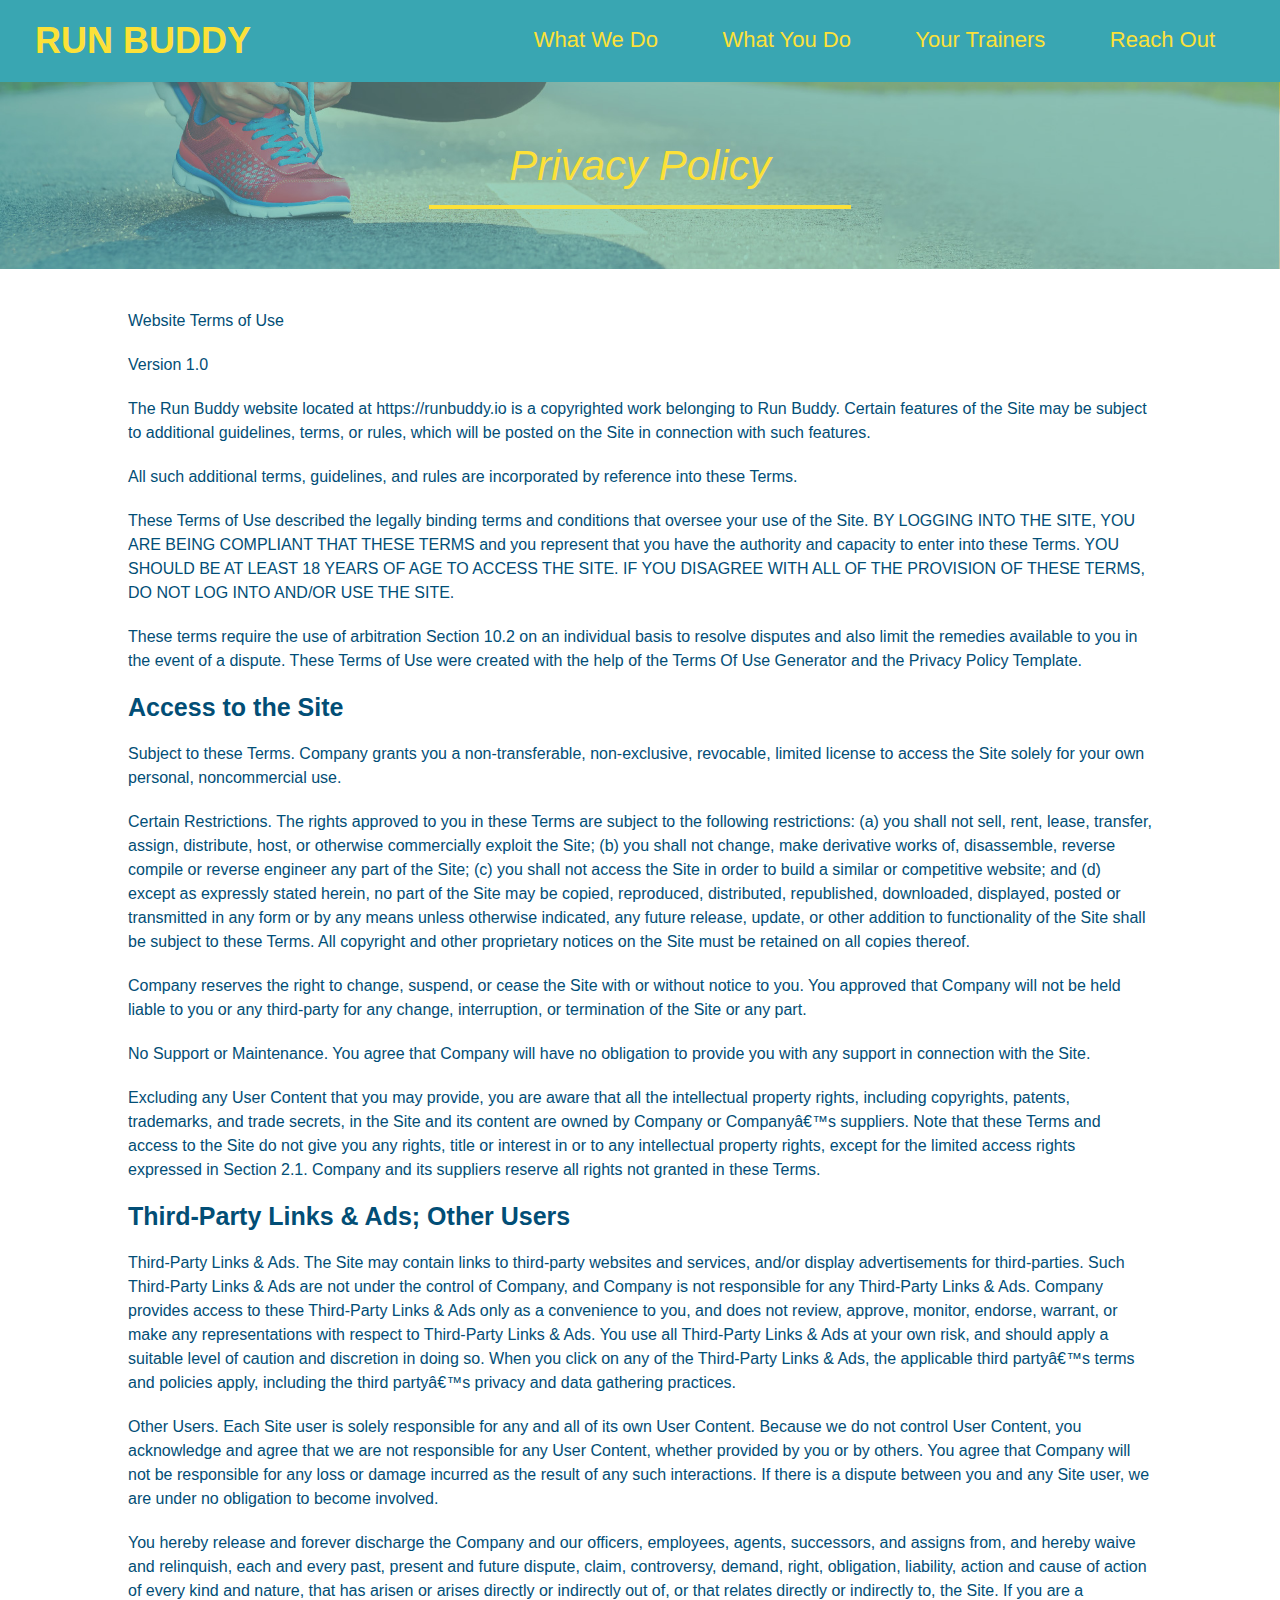
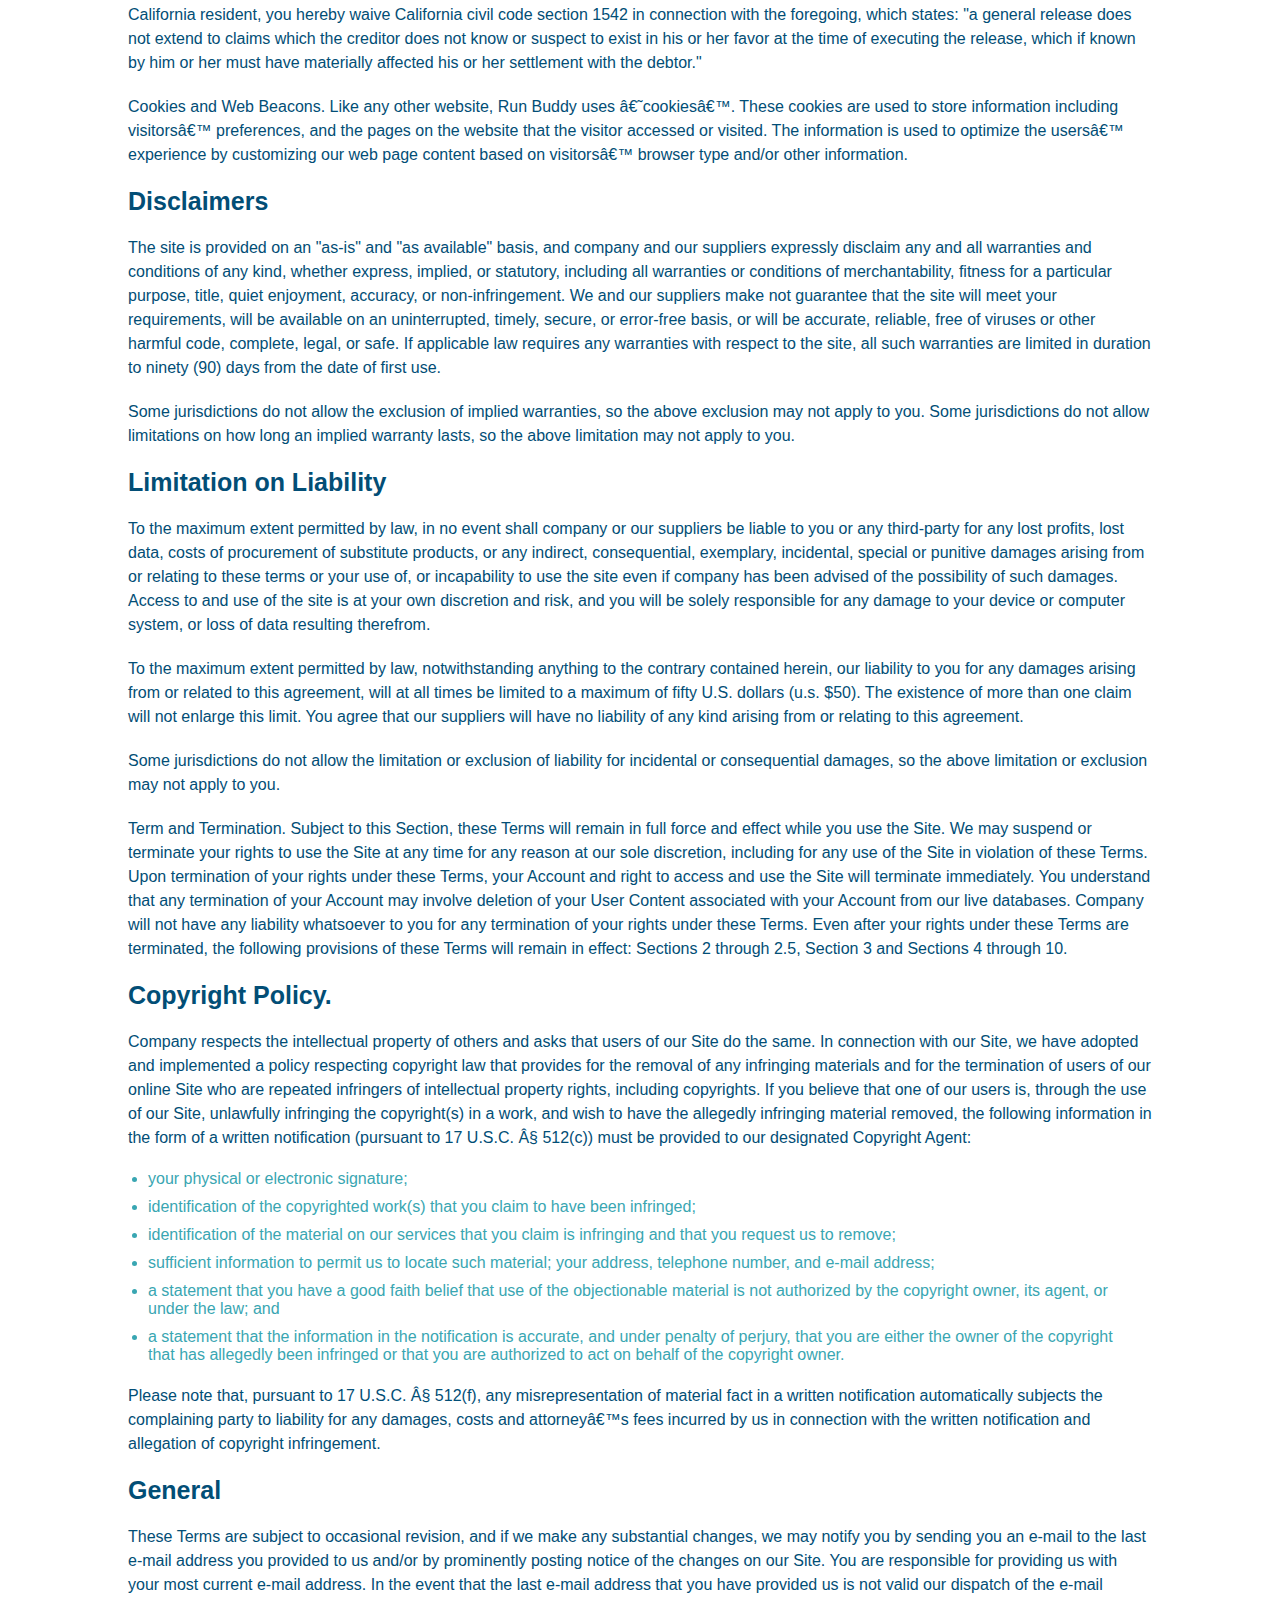
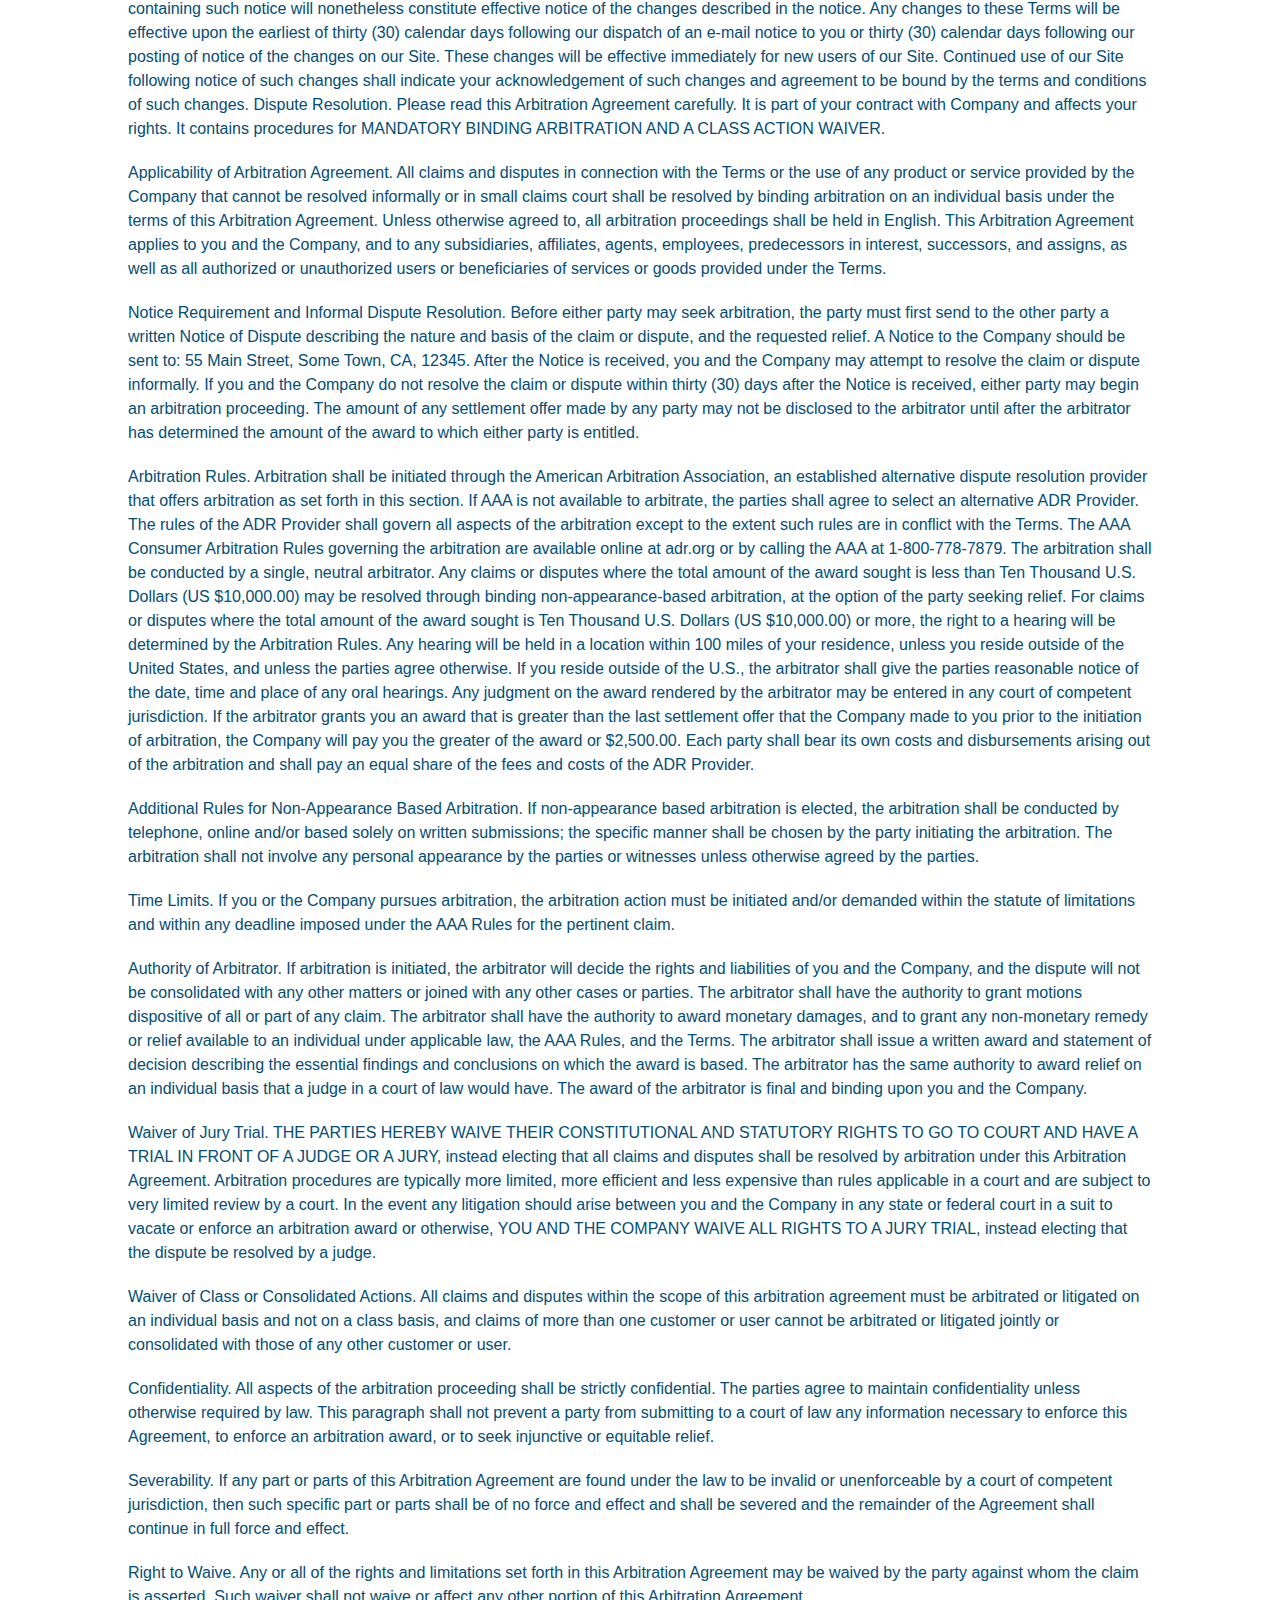
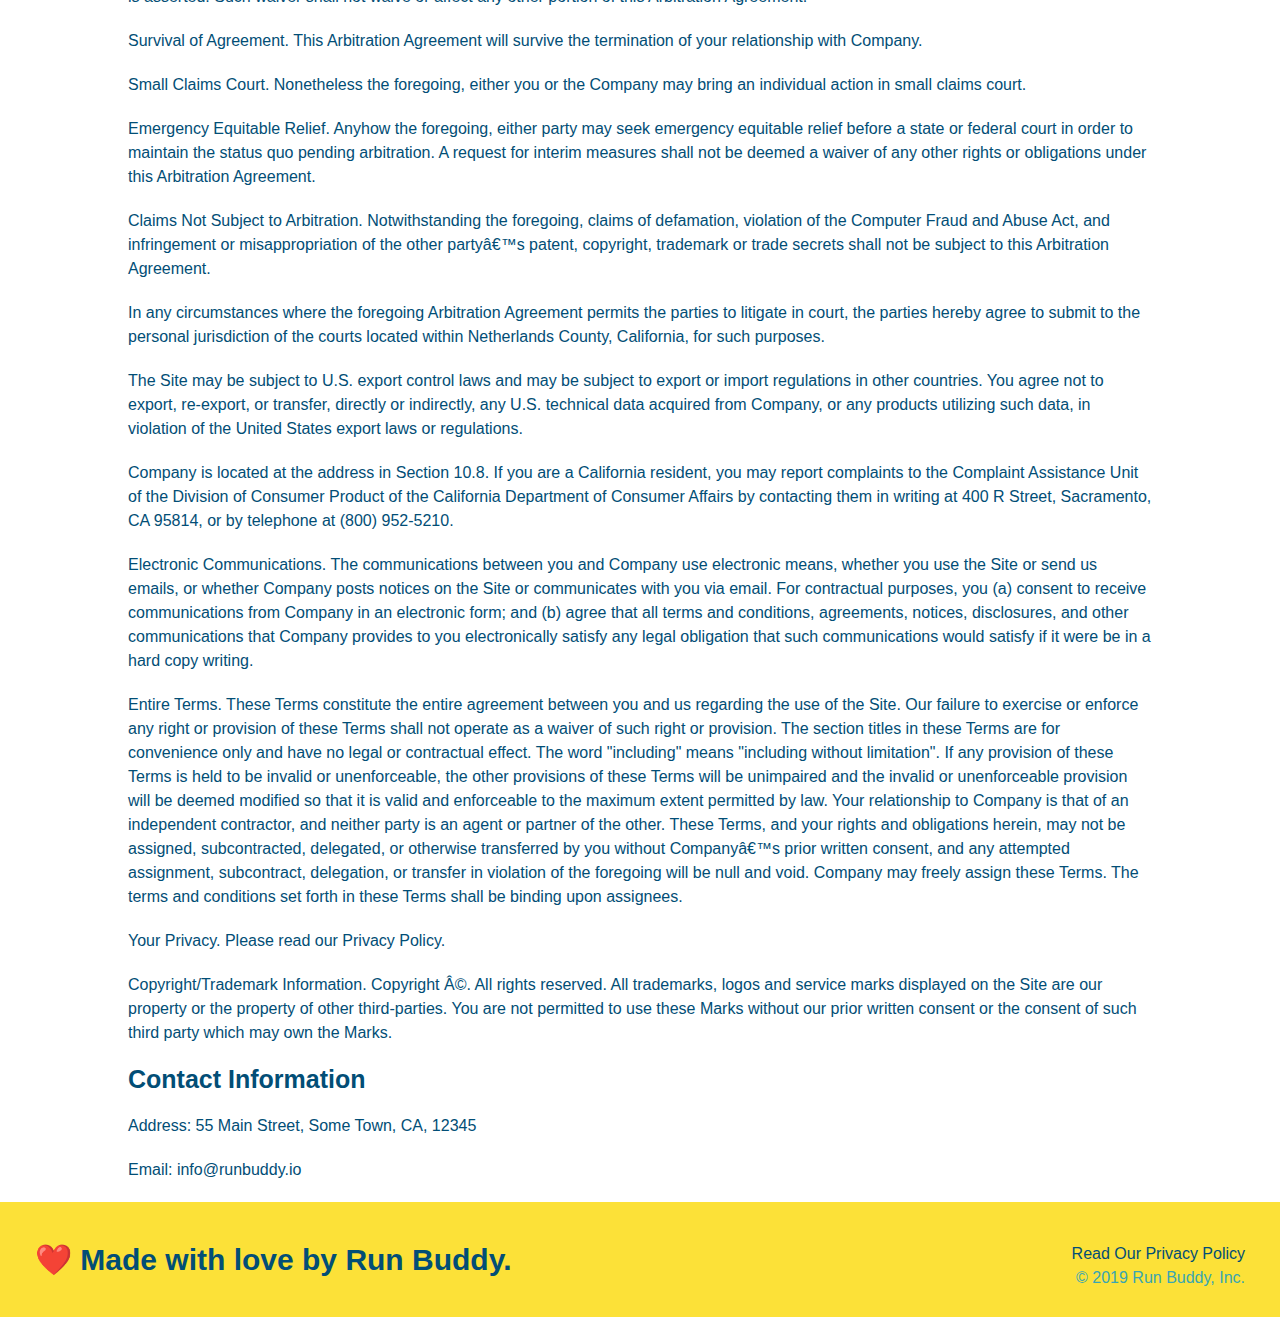
==== privacy-policy.html @ 49209749 "privacy policy" ====
<!DOCTYPE html>
<html lang="en">
    <head>
        <meta charset="UTF-8" />
        <title>Privacy Policy - Run Buddy</title>
        <link rel="stylesheet" href="./assets/css/style.css" />
        <link rel="stylesheet" href="./assets/css/secondary-styles.css" />
    </head>
    <body>
        <header>
            <h1>
                <a href="/">RUN BUDDY</a>
            </h1>
            <nav>
                <ul>
                    <li>
                        <a href="./index.html#what-we-do">What We Do</a>
                    </li>
                    <li>
                        <a href="./index.html#what-you-do">What You Do</a>
                    </li>
                    <li>
                        <a href="./index.html#your-trainers">Your Trainers</a>
                    </li>
                    <li>
                        <a href="./index.html#reach-out">Reach Out</a>
                    </li>
                </ul>
            </nav>
        </header>
        <section class="hero">
            <h2 class="page-title">
                Privacy Policy
            </h2>  
        </section>
        <article class="secondary-content">

      <p>
        Website Terms of Use
      </p>

      <p>
        Version 1.0
      </p>

      <p>
        The Run Buddy website located at https://runbuddy.io is a copyrighted work belonging to Run Buddy. Certain
        features of the Site may be subject to additional guidelines, terms, or rules, which will be posted on the Site
        in connection with such features.
      </p>

      <p>
        All such additional terms, guidelines, and rules are incorporated by reference into these Terms.
      </p>

      <p>
        These Terms of Use described the legally binding terms and conditions that oversee your use of the Site. BY
        LOGGING INTO THE SITE, YOU ARE BEING COMPLIANT THAT THESE TERMS and you represent that you have the authority
        and capacity to enter into these Terms. YOU SHOULD BE AT LEAST 18 YEARS OF AGE TO ACCESS THE SITE. IF YOU
        DISAGREE WITH ALL OF THE PROVISION OF THESE TERMS, DO NOT LOG INTO AND/OR USE THE SITE.
      </p>

      <p>
        These terms require the use of arbitration Section 10.2 on an individual basis to resolve disputes and also
        limit the remedies available to you in the event of a dispute. These Terms of Use were created with the help of
        the Terms Of Use Generator and the Privacy Policy Template.
      </p>

      <h3>
        Access to the Site
      </h3>

      <p>
        Subject to these Terms. Company grants you a non-transferable, non-exclusive, revocable, limited license to
        access the Site solely for your own personal, noncommercial use.
      </p>

      <p>
        Certain Restrictions. The rights approved to you in these Terms are subject to the following restrictions: (a)
        you shall not sell, rent, lease, transfer, assign, distribute, host, or otherwise commercially exploit the Site;
        (b) you shall not change, make derivative works of, disassemble, reverse compile or reverse engineer any part of
        the Site; (c) you shall not access the Site in order to build a similar or competitive website; and (d) except
        as expressly stated herein, no part of the Site may be copied, reproduced, distributed, republished, downloaded,
        displayed, posted or transmitted in any form or by any means unless otherwise indicated, any future release,
        update, or other addition to functionality of the Site shall be subject to these Terms. All copyright and other
        proprietary notices on the Site must be retained on all copies thereof.
      </p>

      <p>
        Company reserves the right to change, suspend, or cease the Site with or without notice to you. You approved
        that Company will not be held liable to you or any third-party for any change, interruption, or termination of
        the Site or any part.
      </p>

      <p>
        No Support or Maintenance. You agree that Company will have no obligation to provide you with any support in
        connection with the Site.
      </p>

      <p>
        Excluding any User Content that you may provide, you are aware that all the intellectual property rights,
        including copyrights, patents, trademarks, and trade secrets, in the Site and its content are owned by Company
        or Companyâ€™s suppliers. Note that these Terms and access to the Site do not give you any rights, title or
        interest in or to any intellectual property rights, except for the limited access rights expressed in Section
        2.1. Company and its suppliers reserve all rights not granted in these Terms.
      </p>

      <h3>
        Third-Party Links & Ads; Other Users
      </h3>

      <p>
        Third-Party Links & Ads. The Site may contain links to third-party websites and services, and/or display
        advertisements for third-parties. Such Third-Party Links & Ads are not under the control of Company, and Company
        is not responsible for any Third-Party Links & Ads. Company provides access to these Third-Party Links & Ads
        only as a convenience to you, and does not review, approve, monitor, endorse, warrant, or make any
        representations with respect to Third-Party Links & Ads. You use all Third-Party Links & Ads at your own risk,
        and should apply a suitable level of caution and discretion in doing so. When you click on any of the
        Third-Party Links & Ads, the applicable third partyâ€™s terms and policies apply, including the third partyâ€™s
        privacy and data gathering practices.
      </p>

      <p>
        Other Users. Each Site user is solely responsible for any and all of its own User Content. Because we do not
        control User Content, you acknowledge and agree that we are not responsible for any User Content, whether
        provided by you or by others. You agree that Company will not be responsible for any loss or damage incurred as
        the result of any such interactions. If there is a dispute between you and any Site user, we are under no
        obligation to become involved.
      </p>

      <p>
        You hereby release and forever discharge the Company and our officers, employees, agents, successors, and
        assigns from, and hereby waive and relinquish, each and every past, present and future dispute, claim,
        controversy, demand, right, obligation, liability, action and cause of action of every kind and nature, that has
        arisen or arises directly or indirectly out of, or that relates directly or indirectly to, the Site. If you are
        a California resident, you hereby waive California civil code section 1542 in connection with the foregoing,
        which states: "a general release does not extend to claims which the creditor does not know or suspect to exist
        in his or her favor at the time of executing the release, which if known by him or her must have materially
        affected his or her settlement with the debtor."
      </p>

      <p>
        Cookies and Web Beacons. Like any other website, Run Buddy uses â€˜cookiesâ€™. These cookies are used to store
        information including visitorsâ€™ preferences, and the pages on the website that the visitor accessed or visited.
        The information is used to optimize the usersâ€™ experience by customizing our web page content based on visitorsâ€™
        browser type and/or other information.
      </p>

      <h3>
        Disclaimers
      </h3>

      <p>
        The site is provided on an "as-is" and "as available" basis, and company and our suppliers expressly disclaim
        any and all warranties and conditions of any kind, whether express, implied, or statutory, including all
        warranties or conditions of merchantability, fitness for a particular purpose, title, quiet enjoyment, accuracy,
        or non-infringement. We and our suppliers make not guarantee that the site will meet your requirements, will be
        available on an uninterrupted, timely, secure, or error-free basis, or will be accurate, reliable, free of
        viruses or other harmful code, complete, legal, or safe. If applicable law requires any warranties with respect
        to the site, all such warranties are limited in duration to ninety (90) days from the date of first use.
      </p>

      <p>
        Some jurisdictions do not allow the exclusion of implied warranties, so the above exclusion may not apply to
        you. Some jurisdictions do not allow limitations on how long an implied warranty lasts, so the above limitation
        may not apply to you.
      </p>

      <h3>
        Limitation on Liability
      </h3>

      <p>
        To the maximum extent permitted by law, in no event shall company or our suppliers be liable to you or any
        third-party for any lost profits, lost data, costs of procurement of substitute products, or any indirect,
        consequential, exemplary, incidental, special or punitive damages arising from or relating to these terms or
        your use of, or incapability to use the site even if company has been advised of the possibility of such
        damages. Access to and use of the site is at your own discretion and risk, and you will be solely responsible
        for any damage to your device or computer system, or loss of data resulting therefrom.
      </p>

      <p>
        To the maximum extent permitted by law, notwithstanding anything to the contrary contained herein, our liability
        to you for any damages arising from or related to this agreement, will at all times be limited to a maximum of
        fifty U.S. dollars (u.s. $50). The existence of more than one claim will not enlarge this limit. You agree that
        our suppliers will have no liability of any kind arising from or relating to this agreement.
      </p>

      <p>
        Some jurisdictions do not allow the limitation or exclusion of liability for incidental or consequential
        damages, so the above limitation or exclusion may not apply to you.
      </p>

      <p>
        Term and Termination. Subject to this Section, these Terms will remain in full force and effect while you use
        the Site. We may suspend or terminate your rights to use the Site at any time for any reason at our sole
        discretion, including for any use of the Site in violation of these Terms. Upon termination of your rights under
        these Terms, your Account and right to access and use the Site will terminate immediately. You understand that
        any termination of your Account may involve deletion of your User Content associated with your Account from our
        live databases. Company will not have any liability whatsoever to you for any termination of your rights under
        these Terms. Even after your rights under these Terms are terminated, the following provisions of these Terms
        will remain in effect: Sections 2 through 2.5, Section 3 and Sections 4 through 10.
      </p>

      <h3>
        Copyright Policy.
      </h3>

      <p>
        Company respects the intellectual property of others and asks that users of our Site do the same. In connection
        with our Site, we have adopted and implemented a policy respecting copyright law that provides for the removal
        of any infringing materials and for the termination of users of our online Site who are repeated infringers of
        intellectual property rights, including copyrights. If you believe that one of our users is, through the use of
        our Site, unlawfully infringing the copyright(s) in a work, and wish to have the allegedly infringing material
        removed, the following information in the form of a written notification (pursuant to 17 U.S.C. Â§ 512(c)) must
        be provided to our designated Copyright Agent:
      </p>

      <ul>
        <li>
          your physical or electronic signature;
        </li>
        <li>
          identification of the copyrighted work(s) that you claim to have been infringed;
        </li>
        <li>
          identification of the material on our services that you claim is infringing and that you request us to remove;
        </li>
        <li>
          sufficient information to permit us to locate such material; your address, telephone number, and e-mail
          address;
        </li>
        <li>
          a statement that you have a good faith belief that use of the objectionable material is not authorized by the
          copyright owner, its agent, or under the law; and
        </li>
        <li>
          a statement that the information in the notification is accurate, and under penalty of perjury, that you are
          either the owner of the copyright that has allegedly been infringed or that you are authorized to act on
          behalf of the copyright owner.
        </li>
      </ul>

      <p>
        Please note that, pursuant to 17 U.S.C. Â§ 512(f), any misrepresentation of material fact in a written
        notification automatically subjects the complaining party to liability for any damages, costs and attorneyâ€™s
        fees incurred by us in connection with the written notification and allegation of copyright infringement.
      </p>

      <h3>
        General
      </h3>

      <p>
        These Terms are subject to occasional revision, and if we make any substantial changes, we may notify you by
        sending you an e-mail to the last e-mail address you provided to us and/or by prominently posting notice of the
        changes on our Site. You are responsible for providing us with your most current e-mail address. In the event
        that the last e-mail address that you have provided us is not valid our dispatch of the e-mail containing such
        notice will nonetheless constitute effective notice of the changes described in the notice. Any changes to these
        Terms will be effective upon the earliest of thirty (30) calendar days following our dispatch of an e-mail
        notice to you or thirty (30) calendar days following our posting of notice of the changes on our Site. These
        changes will be effective immediately for new users of our Site. Continued use of our Site following notice of
        such changes shall indicate your acknowledgement of such changes and agreement to be bound by the terms and
        conditions of such changes. Dispute Resolution. Please read this Arbitration Agreement carefully. It is part of
        your contract with Company and affects your rights. It contains procedures for MANDATORY BINDING ARBITRATION AND
        A CLASS ACTION WAIVER.
      </p>

      <p>
        Applicability of Arbitration Agreement. All claims and disputes in connection with the Terms or the use of any
        product or service provided by the Company that cannot be resolved informally or in small claims court shall be
        resolved by binding arbitration on an individual basis under the terms of this Arbitration Agreement. Unless
        otherwise agreed to, all arbitration proceedings shall be held in English. This Arbitration Agreement applies to
        you and the Company, and to any subsidiaries, affiliates, agents, employees, predecessors in interest,
        successors, and assigns, as well as all authorized or unauthorized users or beneficiaries of services or goods
        provided under the Terms.
      </p>

      <p>
        Notice Requirement and Informal Dispute Resolution. Before either party may seek arbitration, the party must
        first send to the other party a written Notice of Dispute describing the nature and basis of the claim or
        dispute, and the requested relief. A Notice to the Company should be sent to: 55 Main Street, Some Town, CA,
        12345. After the Notice is received, you and the Company may attempt to resolve the claim or dispute informally.
        If you and the Company do not resolve the claim or dispute within thirty (30) days after the Notice is received,
        either party may begin an arbitration proceeding. The amount of any settlement offer made by any party may not
        be disclosed to the arbitrator until after the arbitrator has determined the amount of the award to which either
        party is entitled.
      </p>

      <p>
        Arbitration Rules. Arbitration shall be initiated through the American Arbitration Association, an established
        alternative dispute resolution provider that offers arbitration as set forth in this section. If AAA is not
        available to arbitrate, the parties shall agree to select an alternative ADR Provider. The rules of the ADR
        Provider shall govern all aspects of the arbitration except to the extent such rules are in conflict with the
        Terms. The AAA Consumer Arbitration Rules governing the arbitration are available online at adr.org or by
        calling the AAA at 1-800-778-7879. The arbitration shall be conducted by a single, neutral arbitrator. Any
        claims or disputes where the total amount of the award sought is less than Ten Thousand U.S. Dollars (US
        $10,000.00) may be resolved through binding non-appearance-based arbitration, at the option of the party seeking
        relief. For claims or disputes where the total amount of the award sought is Ten Thousand U.S. Dollars (US
        $10,000.00) or more, the right to a hearing will be determined by the Arbitration Rules. Any hearing will be
        held in a location within 100 miles of your residence, unless you reside outside of the United States, and
        unless the parties agree otherwise. If you reside outside of the U.S., the arbitrator shall give the parties
        reasonable notice of the date, time and place of any oral hearings. Any judgment on the award rendered by the
        arbitrator may be entered in any court of competent jurisdiction. If the arbitrator grants you an award that is
        greater than the last settlement offer that the Company made to you prior to the initiation of arbitration, the
        Company will pay you the greater of the award or $2,500.00. Each party shall bear its own costs and
        disbursements arising out of the arbitration and shall pay an equal share of the fees and costs of the ADR
        Provider.
      </p>

      <p>
        Additional Rules for Non-Appearance Based Arbitration. If non-appearance based arbitration is elected, the
        arbitration shall be conducted by telephone, online and/or based solely on written submissions; the specific
        manner shall be chosen by the party initiating the arbitration. The arbitration shall not involve any personal
        appearance by the parties or witnesses unless otherwise agreed by the parties.
      </p>

      <p>
        Time Limits. If you or the Company pursues arbitration, the arbitration action must be initiated and/or demanded
        within the statute of limitations and within any deadline imposed under the AAA Rules for the pertinent claim.
      </p>

      <p>
        Authority of Arbitrator. If arbitration is initiated, the arbitrator will decide the rights and liabilities of
        you and the Company, and the dispute will not be consolidated with any other matters or joined with any other
        cases or parties. The arbitrator shall have the authority to grant motions dispositive of all or part of any
        claim. The arbitrator shall have the authority to award monetary damages, and to grant any non-monetary remedy
        or relief available to an individual under applicable law, the AAA Rules, and the Terms. The arbitrator shall
        issue a written award and statement of decision describing the essential findings and conclusions on which the
        award is based. The arbitrator has the same authority to award relief on an individual basis that a judge in a
        court of law would have. The award of the arbitrator is final and binding upon you and the Company.
      </p>

      <p>
        Waiver of Jury Trial. THE PARTIES HEREBY WAIVE THEIR CONSTITUTIONAL AND STATUTORY RIGHTS TO GO TO COURT AND HAVE
        A TRIAL IN FRONT OF A JUDGE OR A JURY, instead electing that all claims and disputes shall be resolved by
        arbitration under this Arbitration Agreement. Arbitration procedures are typically more limited, more efficient
        and less expensive than rules applicable in a court and are subject to very limited review by a court. In the
        event any litigation should arise between you and the Company in any state or federal court in a suit to vacate
        or enforce an arbitration award or otherwise, YOU AND THE COMPANY WAIVE ALL RIGHTS TO A JURY TRIAL, instead
        electing that the dispute be resolved by a judge.
      </p>

      <p>
        Waiver of Class or Consolidated Actions. All claims and disputes within the scope of this arbitration agreement
        must be arbitrated or litigated on an individual basis and not on a class basis, and claims of more than one
        customer or user cannot be arbitrated or litigated jointly or consolidated with those of any other customer or
        user.
      </p>

      <p>
        Confidentiality. All aspects of the arbitration proceeding shall be strictly confidential. The parties agree to
        maintain confidentiality unless otherwise required by law. This paragraph shall not prevent a party from
        submitting to a court of law any information necessary to enforce this Agreement, to enforce an arbitration
        award, or to seek injunctive or equitable relief.
      </p>

      <p>
        Severability. If any part or parts of this Arbitration Agreement are found under the law to be invalid or
        unenforceable by a court of competent jurisdiction, then such specific part or parts shall be of no force and
        effect and shall be severed and the remainder of the Agreement shall continue in full force and effect.
      </p>

      <p>
        Right to Waive. Any or all of the rights and limitations set forth in this Arbitration Agreement may be waived
        by the party against whom the claim is asserted. Such waiver shall not waive or affect any other portion of this
        Arbitration Agreement.
      </p>

      <p>
        Survival of Agreement. This Arbitration Agreement will survive the termination of your relationship with
        Company.
      </p>

      <p>
        Small Claims Court. Nonetheless the foregoing, either you or the Company may bring an individual action in small
        claims court.
      </p>

      <p>
        Emergency Equitable Relief. Anyhow the foregoing, either party may seek emergency equitable relief before a
        state or federal court in order to maintain the status quo pending arbitration. A request for interim measures
        shall not be deemed a waiver of any other rights or obligations under this Arbitration Agreement.
      </p>

      <p>
        Claims Not Subject to Arbitration. Notwithstanding the foregoing, claims of defamation, violation of the
        Computer Fraud and Abuse Act, and infringement or misappropriation of the other partyâ€™s patent, copyright,
        trademark or trade secrets shall not be subject to this Arbitration Agreement.
      </p>

      <p>
        In any circumstances where the foregoing Arbitration Agreement permits the parties to litigate in court, the
        parties hereby agree to submit to the personal jurisdiction of the courts located within Netherlands County,
        California, for such purposes.
      </p>

      <p>
        The Site may be subject to U.S. export control laws and may be subject to export or import regulations in other
        countries. You agree not to export, re-export, or transfer, directly or indirectly, any U.S. technical data
        acquired from Company, or any products utilizing such data, in violation of the United States export laws or
        regulations.
      </p>

      <p>
        Company is located at the address in Section 10.8. If you are a California resident, you may report complaints
        to the Complaint Assistance Unit of the Division of Consumer Product of the California Department of Consumer
        Affairs by contacting them in writing at 400 R Street, Sacramento, CA 95814, or by telephone at (800) 952-5210.
      </p>

      <p>
        Electronic Communications. The communications between you and Company use electronic means, whether you use the
        Site or send us emails, or whether Company posts notices on the Site or communicates with you via email. For
        contractual purposes, you (a) consent to receive communications from Company in an electronic form; and (b)
        agree that all terms and conditions, agreements, notices, disclosures, and other communications that Company
        provides to you electronically satisfy any legal obligation that such communications would satisfy if it were be
        in a hard copy writing.
      </p>

      <p>
        Entire Terms. These Terms constitute the entire agreement between you and us regarding the use of the Site. Our
        failure to exercise or enforce any right or provision of these Terms shall not operate as a waiver of such right
        or provision. The section titles in these Terms are for convenience only and have no legal or contractual
        effect. The word "including" means "including without limitation". If any provision of these Terms is held to be
        invalid or unenforceable, the other provisions of these Terms will be unimpaired and the invalid or
        unenforceable provision will be deemed modified so that it is valid and enforceable to the maximum extent
        permitted by law. Your relationship to Company is that of an independent contractor, and neither party is an
        agent or partner of the other. These Terms, and your rights and obligations herein, may not be assigned,
        subcontracted, delegated, or otherwise transferred by you without Companyâ€™s prior written consent, and any
        attempted assignment, subcontract, delegation, or transfer in violation of the foregoing will be null and void.
        Company may freely assign these Terms. The terms and conditions set forth in these Terms shall be binding upon
        assignees.
      </p>

      <p>
        Your Privacy. Please read our Privacy Policy.
      </p>

      <p>
        Copyright/Trademark Information. Copyright Â©. All rights reserved. All trademarks, logos and service marks
        displayed on the Site are our property or the property of other third-parties. You are not permitted to use
        these Marks without our prior written consent or the consent of such third party which may own the Marks.
      </p>

      <h3>
        Contact Information
      </h3>

      <p>
        Address: 55 Main Street, Some Town, CA, 12345
      </p>

      <p>
        Email: info@runbuddy.io
      </p>
        </article>
        <footer>
            <h2>❤️ Made with love by Run Buddy.</h2>
            <div>
                <a>Read Our Privacy Policy</a><br />
                &copy; 2019 Run Buddy, Inc.
            </div>
        </footer>
    </body>
</html>
---- assets/css/style.css ----
* {
    margin: 0;
    padding: 0;
    box-sizing: border-box;
}

body {
    color: #39a6b2;
    font-family: Helvetica, Arial, sans-serif;
}

/* apply styles to <header> */
header {
    padding: 20px 35px;
    background-color: #39a6b2;
}

header h1 {
    font-weight: bold;
    font-size: 36px;
    color: #fce138;
    margin: 0;
    display: inline;
}

header a {
    text-decoration: none;
    color: #fce138;
}

header nav {
    float: right;
    margin: 7px 0;
}

header nav ul li {
    display: inline;
}

header nav ul li a {
    margin: 0 30px;
    font-weight: lighter;
    font-size: 22px;
}

/* Hero Style Start */
.hero {
    background-image: url("../images/hero-bg.jpeg");
    height: 600px;
    background-size: cover;
    background-position: center;
    position: relative;
}

.hero-form {
    background-color: #fce138;
    padding: 20px;
    width: 500px;
    color: #024e76;
    border: solid 3px #024e76;
    position: absolute;
    bottom: 120px;
    right: 140px;
}

.hero-form h3 {
    font-size: 24px;
    margin: 0;
}

.hero-form p {
    margin: 5px 0 15px 0;
}

.form-input {
    border: 1px solid #024e76;
    display: block;
    padding: 7px 15px;
    font-size: 16px;
    color: #024e76;
    width: 100%;
    margin-bottom: 15px;                                    
}

.hero-form label {
    margin: 0 5px;
}

.hero-form button {
    color: #fce138;
    background-color: #024e76;
    border: none;
    padding: 10px 20px;
    font-size: 16px;
}
/* Hero Style End */

.section-title {
    font-size: 55px;
    color: #024e76;
    margin-bottom: 35px;
    padding: 0 100px 20px 100px;
    display: inline-block;
    border-bottom: 3px solid;
}

.primary-border {
    border-color: #fce138;
}

.secondary-border {
    border-color: #39a6b2;
}

.intro {
    text-align: center;
}

.intro p {
    line-height: 1.7;
    color: #39a6b2;
    width: 80%;
    font-size: 20px;
    margin: 0 auto;
}

.steps {
    text-align: center;
    background: #fce138;
}

.steps div {
    margin-bottom: 80px;
}

.steps img {
    width: 15%;
    margin: 10px 0;
}

.steps h3 {
    color: #024e76;
    font-size: 46px;
    margin-top: 10px;
}

.steps p {
    color: #39a6b2;
    font-size: 23px;
}

.steps span {
    font-size: 38px;
}

.trainers {
    text-align: center;
}

.trainer {
    width: 900px;
    margin: 0 auto 30px auto;
    background: #024e76;
    color: #fce138;
    overflow: auto;
}

.trainer img {
    width: 35%;
    float: left;
}

.trainer-bio {
    padding: 35px;
    float: left;
    width: 65%;
}

.trainer-bio h3 {
    font-size: 32px;
    margin-bottom: 8px;
}

.trainer-bio h4 {
    font-weight: lighter;
    font-size: 26px;
    margin-bottom: 25px;
}

.trainer-bio p {
    font-size: 17px;
    line-height: 1.3;
}

.text-left {
    text-align: left;
}

.text-right {
    text-align: right;
}

/* REACH OUT STYLES START */
.contact {
    text-align: center;
    background: #024e76;
}

.contact h2 {
    color: #fce138;
}

.contact-info iframe {
    width: 400px;
    height: 400px;
}

.contact-info div {
    width: 410px;
    display: inline-block;
    vertical-align: top;
    text-align: left;
    margin: 30px 0 0 60px;
    color: white;
}

.contact-info h3 {
    color: #fce138;
    font-size: 32px;
}

.contact-info p, .contact-info address {
    margin: 20px 0;
    line-height: 1.5;
    font-size: 20px;
    font-style: normal;
}

.contact-info a {
    color: #fce138;
}

/* REACH OUT STYLES END */

footer {
    background: #fce138;
    width: 100%;
    padding: 40px 35px;
}

footer h2 {
    display: inline;
    color: #024e76;
    font-size: 30px;
    margin: 0;
}

footer div {
    float: right;
    line-height: 1.5;
    text-align: right;
}

footer a {
    color: #024e76;
}

section {
    padding: 60px;
}
---- assets/css/secondary-styles.css ----
.hero {
    background-position: bottom;
    height: auto;
    text-align: center;
    margin-bottom: 40px;
}

.page-title {
    color: #fce138;
    display: inline-block;
    border-bottom: 4px solid #fce138;
    padding: 0 80px 15px 80px;
    font-weight: normal;
    font-size: 42px;
    font-style: italic;
}

.secondary-content {
    width: 80%;
    margin: 0 auto;
    color: #024e76;
}

.secondary-content h3 {
    font-size: 25px;
    margin: 20px 0;
}

.secondary-content p {
    font-size: 16px;
    line-height: 1.5;
    margin: 20px 0;
}

.secondary-content ul {
    margin: 15px 20px;
}

.secondary-content li {
    color: #39a6b2;
    margin: 10px 0;
}
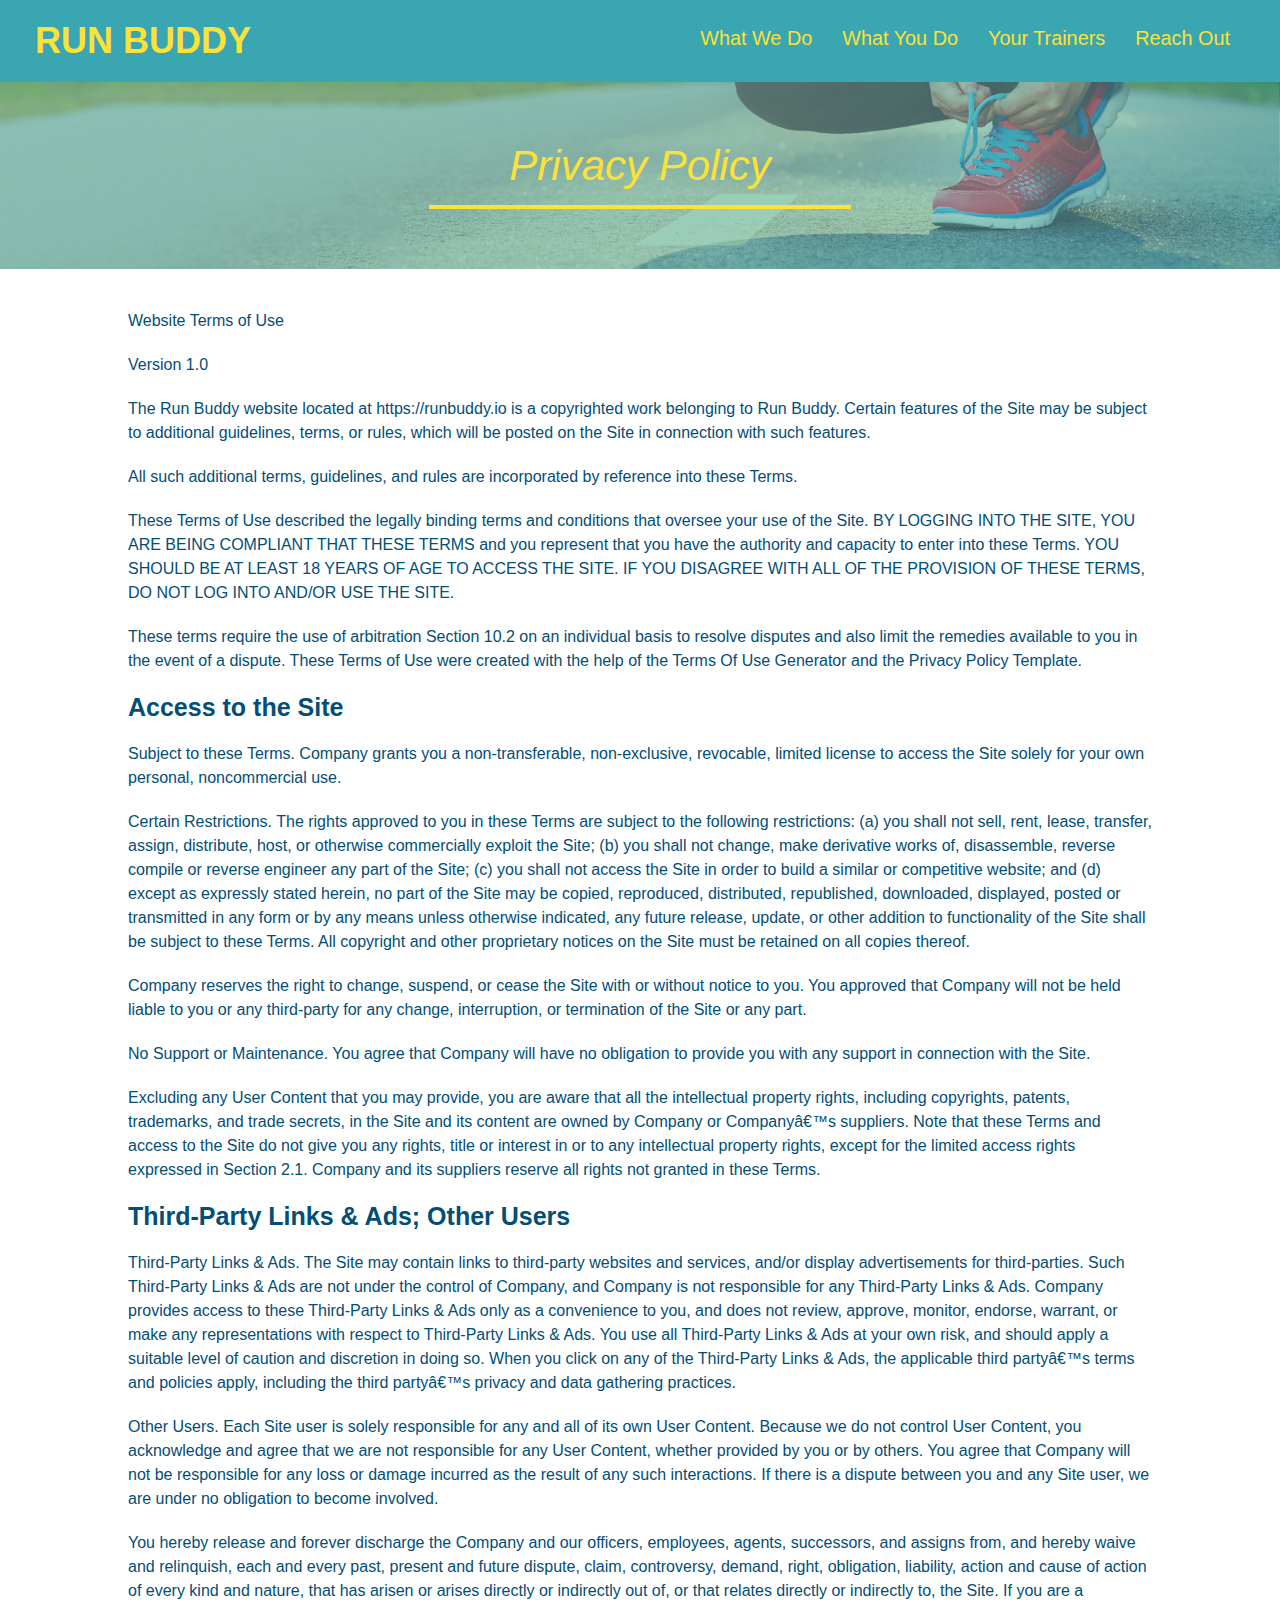
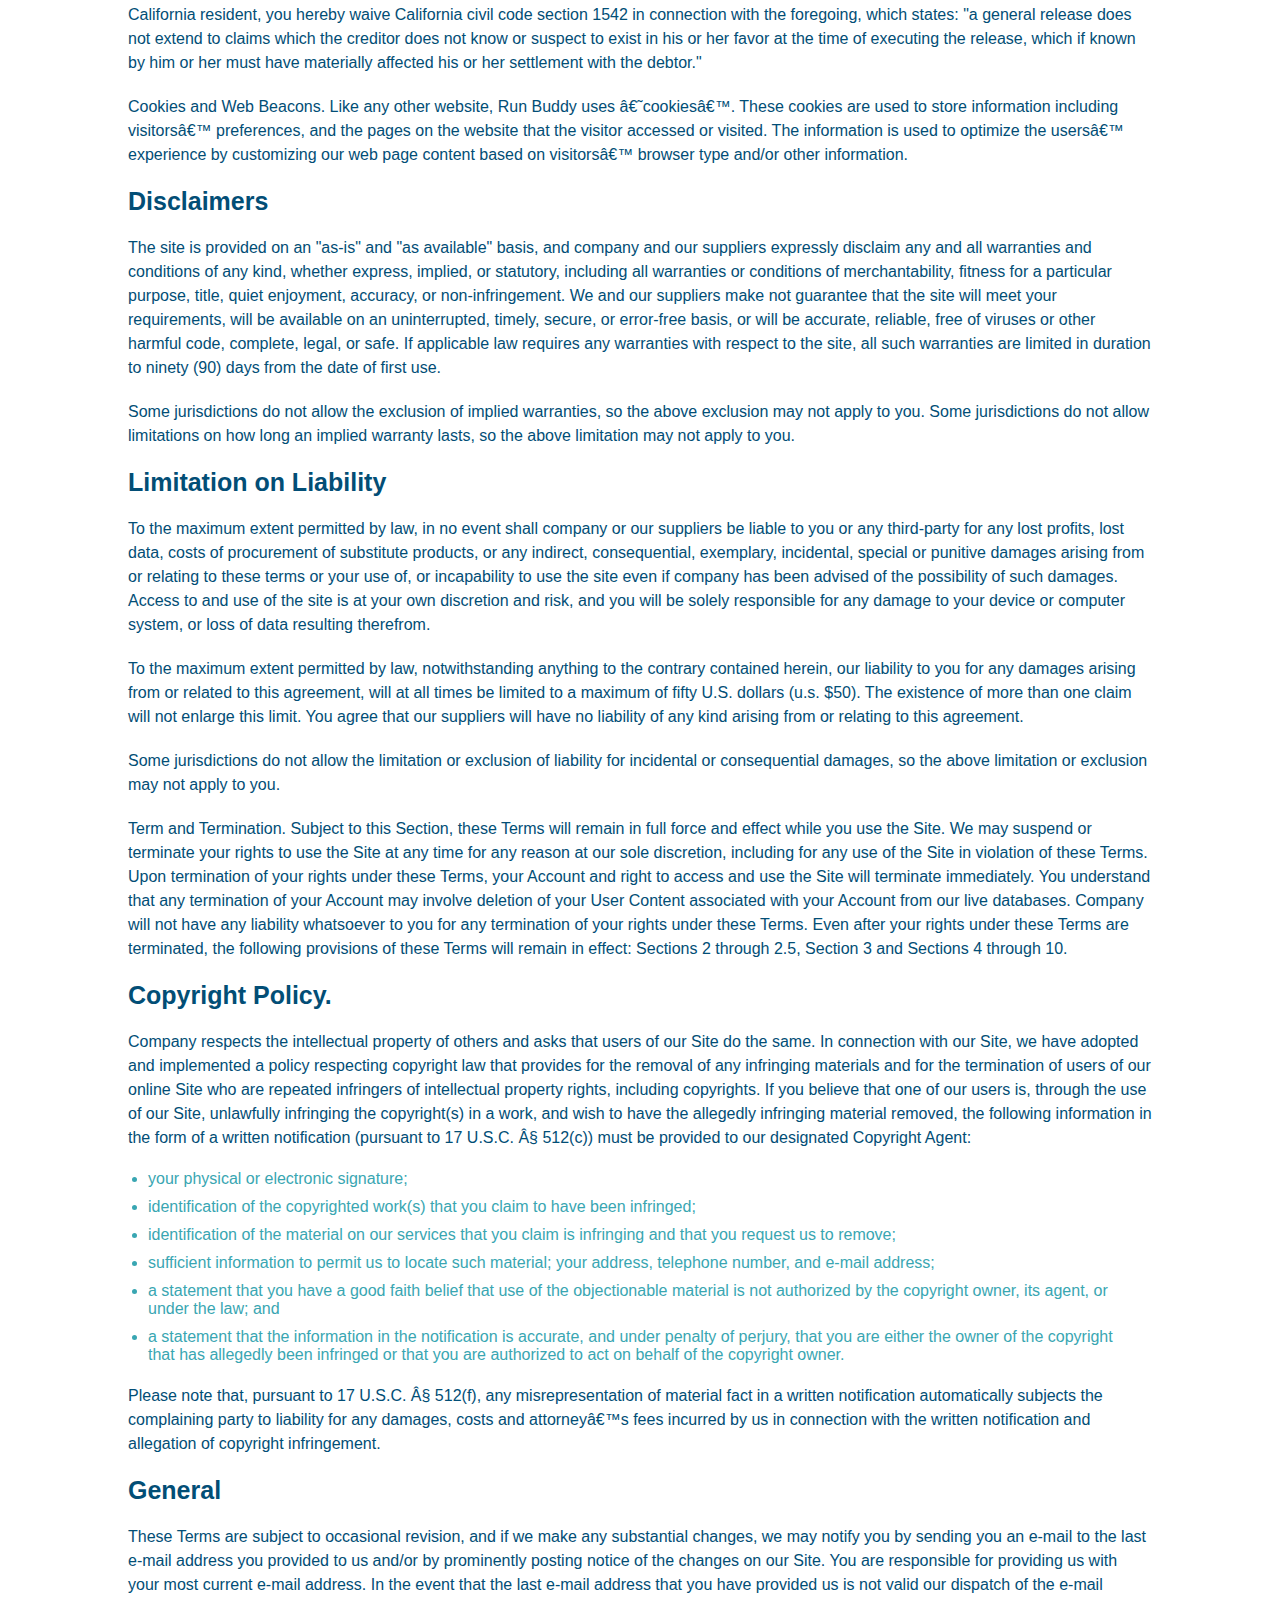
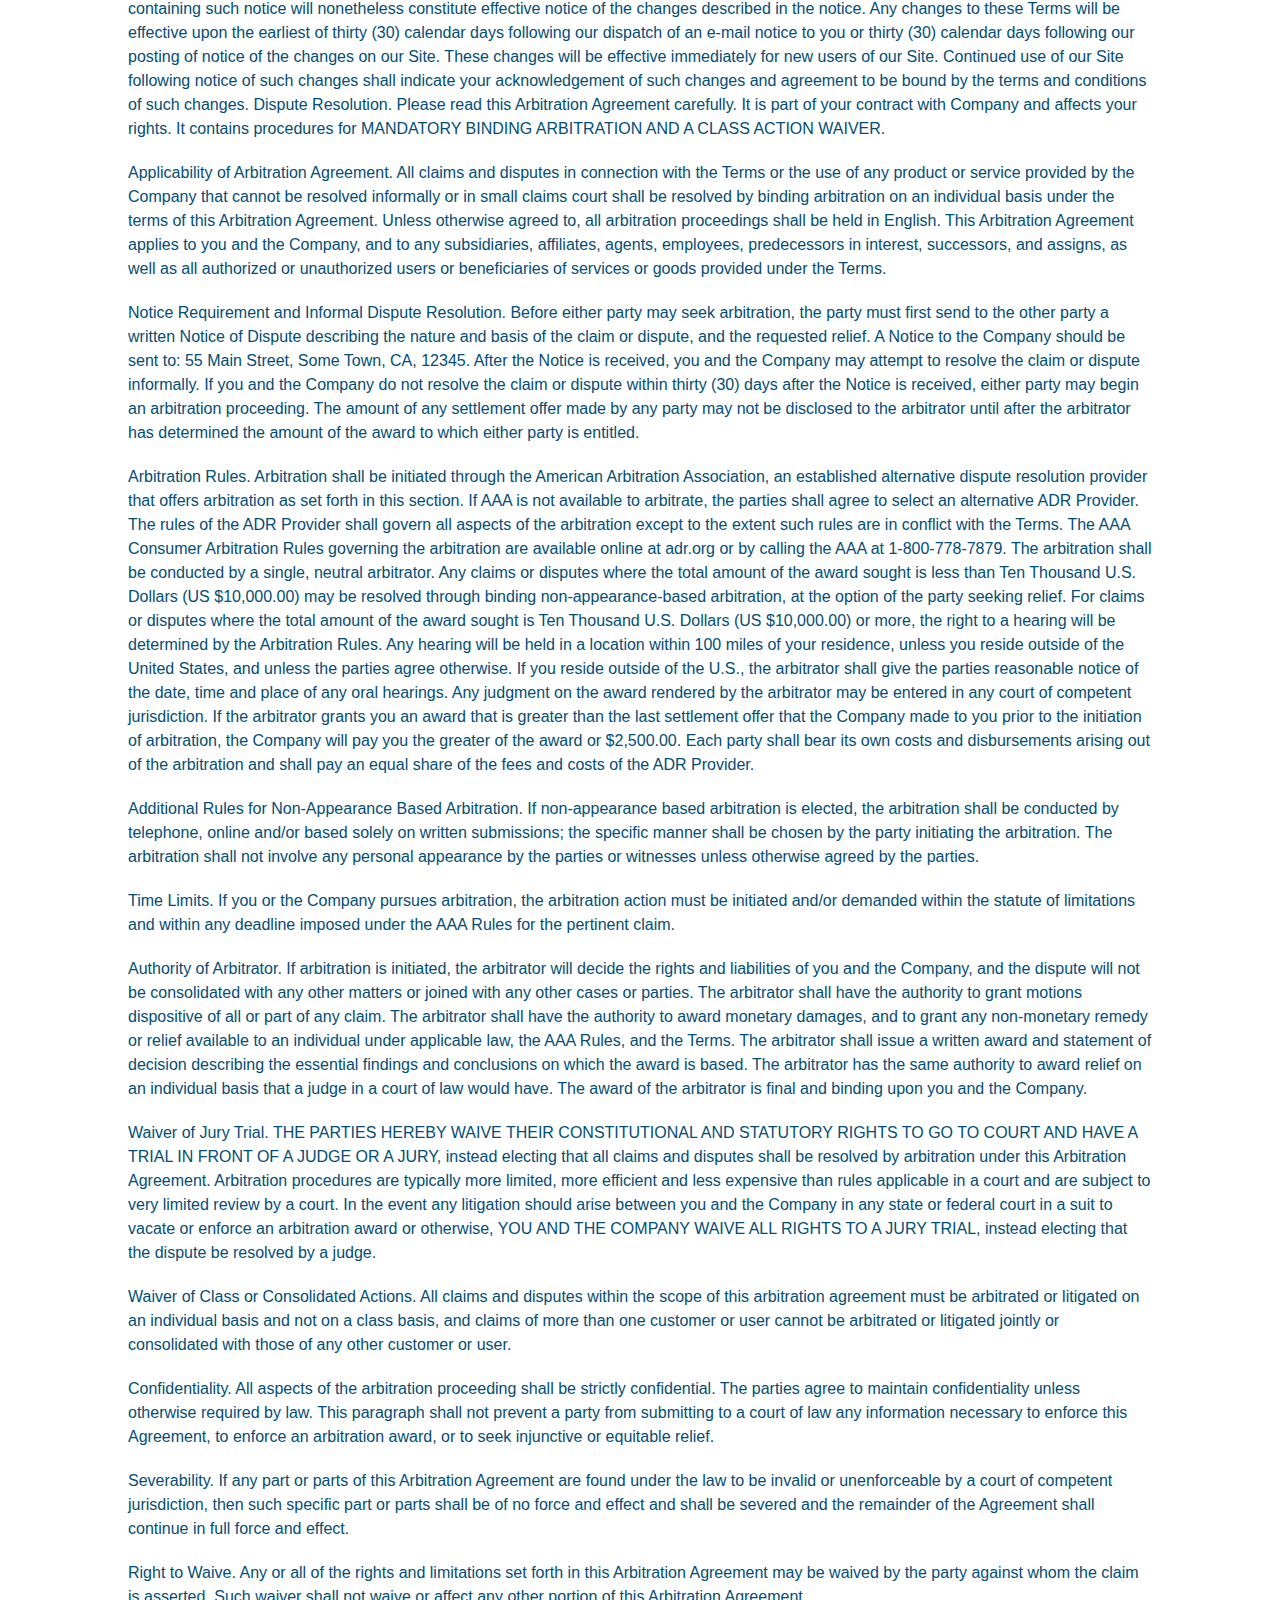
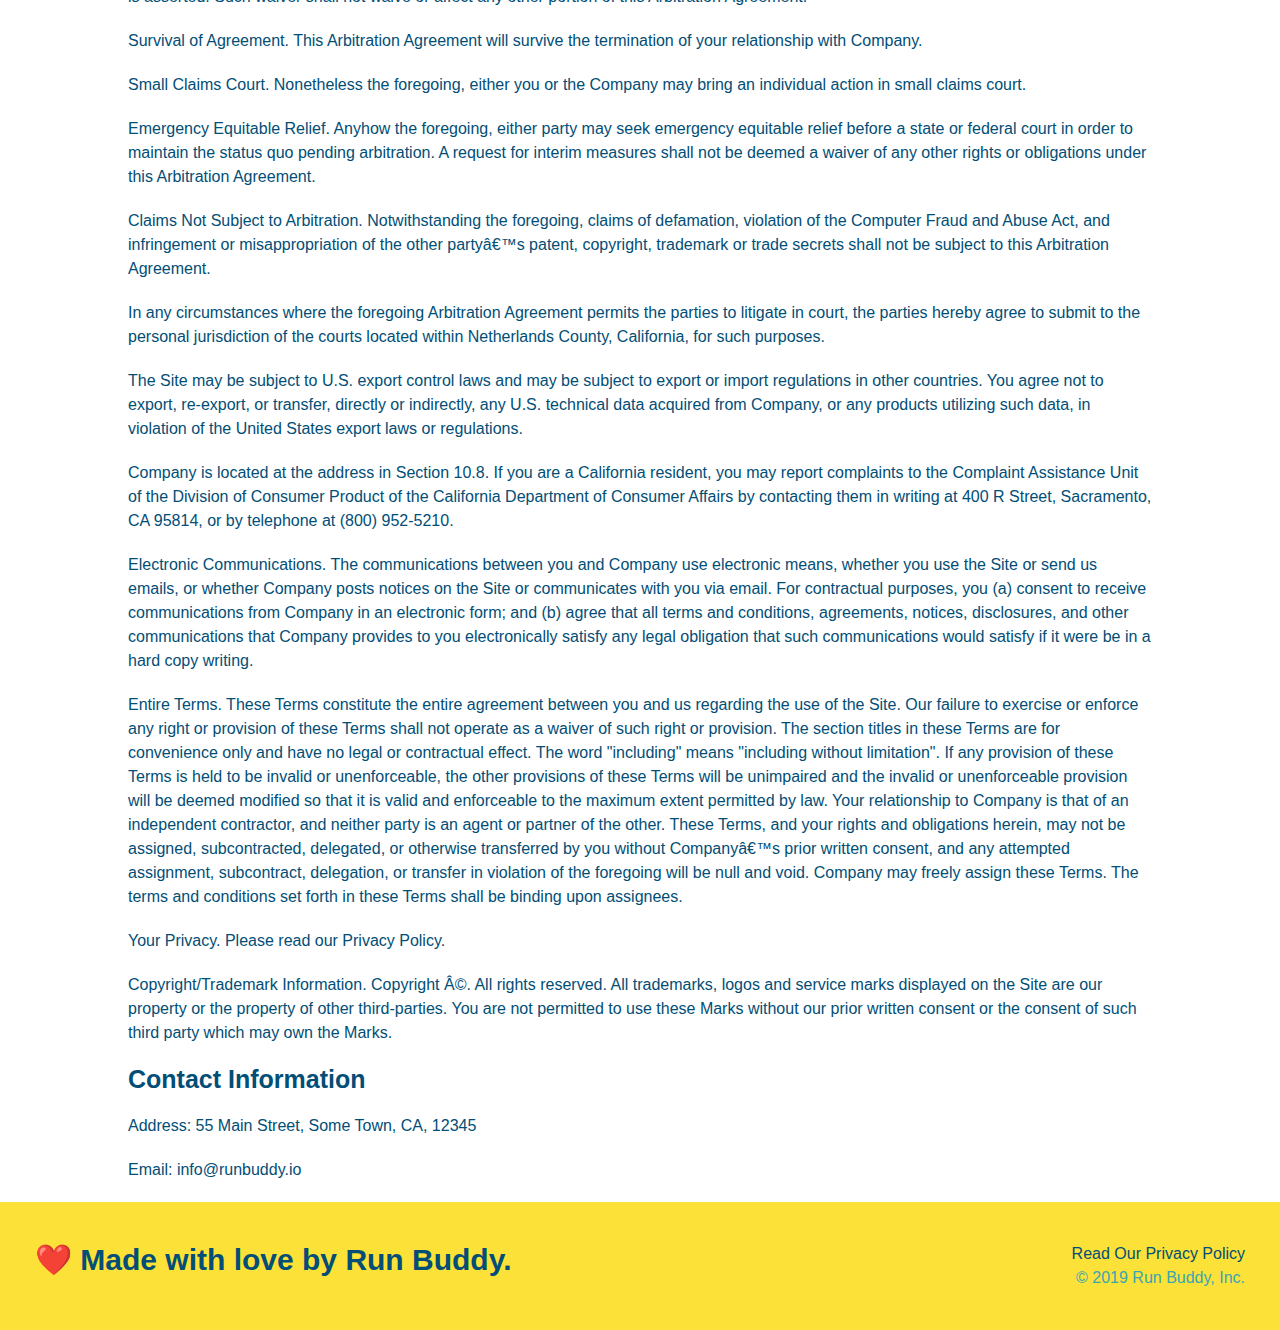
==== commit 77038cd9: "initial media queries" ====
--- a/privacy-policy.html
+++ b/privacy-policy.html
@@ -5,6 +5,7 @@
         <title>Privacy Policy - Run Buddy</title>
         <link rel="stylesheet" href="./assets/css/style.css" />
         <link rel="stylesheet" href="./assets/css/secondary-styles.css" />
+        <meta name="viewport" content="width=device-width, initial-scale=1.0" />
     </head>
     <body>
         <header>
--- a/assets/css/style.css
+++ b/assets/css/style.css
@@ -4,6 +4,11 @@
     box-sizing: border-box;
 }
 
+.contact-info > * {
+    flex: 1;
+    margin: 15px;
+}
+
 body {
     color: #39a6b2;
     font-family: Helvetica, Arial, sans-serif;
@@ -13,6 +18,9 @@
 header {
     padding: 20px 35px;
     background-color: #39a6b2;
+    display: flex;
+    justify-content: space-between;
+    flex-wrap: wrap;
 }
 
 header h1 {
@@ -20,7 +28,6 @@
     font-size: 36px;
     color: #fce138;
     margin: 0;
-    display: inline;
 }
 
 header a {
@@ -29,38 +36,56 @@
 }
 
 header nav {
-    float: right;
     margin: 7px 0;
 }
 
-header nav ul li {
-    display: inline;
+header nav ul {
+    display: flex;
+    flex-wrap: wrap;
+    justify-content: space-between;
+    align-items: center;
+    list-style: none;
 }
 
 header nav ul li a {
-    margin: 0 30px;
+    padding: 10px 15px;
     font-weight: lighter;
-    font-size: 22px;
+    font-size: 1.55vw;
 }
 
 /* Hero Style Start */
 .hero {
-    background-image: url("../images/hero-bg.jpeg");
-    height: 600px;
+    background-image: url("../images/hero-bg.jpg");
     background-size: cover;
     background-position: center;
-    position: relative;
+    display: flex;
+    justify-content: center;
+    flex-wrap: wrap;
+    align-items: flex-start;
+}
+
+.hero-cta {
+    width:  35%;
+    text-align: right;
+    margin: 3.5%;
+    color: #fff;
+    font-size: 18px;
+    line-height: 1.2;
+}
+
+.hero-cta h2 {
+    font-style: italic;
+    font-size: 55px;
+    color: #fce138;
 }
 
 .hero-form {
     background-color: #fce138;
     padding: 20px;
-    width: 500px;
     color: #024e76;
     border: solid 3px #024e76;
-    position: absolute;
-    bottom: 120px;
-    right: 140px;
+    width: 40%;
+    margin: 3.5%;
 }
 
 .hero-form h3 {
@@ -96,12 +121,13 @@
 /* Hero Style End */
 
 .section-title {
-    font-size: 55px;
-    color: #024e76;
-    margin-bottom: 35px;
-    padding: 0 100px 20px 100px;
-    display: inline-block;
+    font-size: 48px;
+    color: #024e76;
     border-bottom: 3px solid;
+    padding-bottom: 20px;
+    text-align: center;
+    margin: 0 auto 35px auto;
+    width: 50%;
 }
 
 .primary-border {
@@ -110,10 +136,6 @@
 
 .secondary-border {
     border-color: #39a6b2;
-}
-
-.intro {
-    text-align: center;
 }
 
 .intro p {
@@ -122,74 +144,96 @@
     width: 80%;
     font-size: 20px;
     margin: 0 auto;
+    text-align: center;
+}
+
+.step {
+    margin: 50px auto;
+    padding-bottom: 50px;
+    width: 80%;
+    border-bottom: 1px solid #39a6b2;
+    display: flex;
+    flex-wrap: wrap;
+    align-items: center;
+    justify-content: space-between;
+}
+
+.step-info {
+    flex: 2 70%;
+    display: flex;
+    flex-wrap: wrap;
+    align-items: center;
+}
+
+.step-img {
+    flex: 1 12%;
+    margin-right: 20px;
+}
+
+.step-img img {
+    max-width: 100%;
 }
 
 .steps {
-    text-align: center;
     background: #fce138;
 }
 
-.steps div {
-    margin-bottom: 80px;
-}
-
-.steps img {
-    width: 15%;
-    margin: 10px 0;
-}
-
-.steps h3 {
+.step h3 {
     color: #024e76;
     font-size: 46px;
-    margin-top: 10px;
-}
-
-.steps p {
+    flex: 1 30%;
+}
+
+.step-text {
+    flex: 12;
+}
+.step-text h4 {
+    font-size: 26px;
+    line-height: 1.5;
+    color: #024e76;
+}
+
+.step-text p {
     color: #39a6b2;
-    font-size: 23px;
-}
-
-.steps span {
-    font-size: 38px;
+    font-size: 18px;
 }
 
 .trainers {
-    text-align: center;
+    width: 100%;
+    margin: 0 auto;
+    display: flex;
+    flex-wrap: wrap;
+    justify-content: space-around;
 }
 
 .trainer {
-    width: 900px;
-    margin: 0 auto 30px auto;
+    margin: 20px;
     background: #024e76;
     color: #fce138;
-    overflow: auto;
+    flex: 1;
 }
 
 .trainer img {
-    width: 35%;
-    float: left;
+    width: 100%;
 }
 
 .trainer-bio {
-    padding: 35px;
-    float: left;
-    width: 65%;
+    padding: 25px;
+    line-height: 1.3;
 }
 
 .trainer-bio h3 {
-    font-size: 32px;
-    margin-bottom: 8px;
+    font-size: 28px;
 }
 
 .trainer-bio h4 {
     font-weight: lighter;
-    font-size: 26px;
-    margin-bottom: 25px;
+    font-size: 22px;
+    margin-bottom: 15px;
 }
 
 .trainer-bio p {
-    font-size: 17px;
-    line-height: 1.3;
+    font-size: 17px;  
 }
 
 .text-left {
@@ -202,7 +246,6 @@
 
 /* REACH OUT STYLES START */
 .contact {
-    text-align: center;
     background: #024e76;
 }
 
@@ -210,17 +253,17 @@
     color: #fce138;
 }
 
+.contact-info {
+    display: flex;
+    justify-content: space-between;
+    flex-wrap: wrap;
+}
+
 .contact-info iframe {
-    width: 400px;
     height: 400px;
 }
 
 .contact-info div {
-    width: 410px;
-    display: inline-block;
-    vertical-align: top;
-    text-align: left;
-    margin: 30px 0 0 60px;
     color: white;
 }
 
@@ -232,8 +275,29 @@
 .contact-info p, .contact-info address {
     margin: 20px 0;
     line-height: 1.5;
-    font-size: 20px;
+    font-size: 16px;
     font-style: normal;
+}
+
+.contact-form input, .contact-form textarea {
+    border: 1px solid #024e76;
+    display: block;
+    padding: 7px 15px;
+    font-size: 16px;
+    color: #024e76;
+    width: 100%;
+    margin-bottom: 15px;
+    margin-top: 5px;
+}
+
+.contact-form button {
+    width: 100%;
+    border: none;
+    background: #fce138;
+    color: #024e76;
+    text-align: center;
+    padding: 15px 0;
+    font-size: 16px;
 }
 
 .contact-info a {
@@ -246,17 +310,18 @@
     background: #fce138;
     width: 100%;
     padding: 40px 35px;
+    display: flex;
+    justify-content: space-between;
+    flex-wrap: wrap;
 }
 
 footer h2 {
-    display: inline;
     color: #024e76;
     font-size: 30px;
     margin: 0;
 }
 
 footer div {
-    float: right;
     line-height: 1.5;
     text-align: right;
 }
@@ -267,4 +332,23 @@
 
 section {
     padding: 60px;
+}
+
+.flex-row {
+    display: flex;
+}
+
+/* MEDIA QUERY FOR SMALLER DESKTOP SCREENS AND SMALLER */
+@media screen and (max-width: 980px) {
+    
+}
+
+/* MEDIA QUERY FOR TABLETS AND SMALLER */
+@media screen and (max-width: 768px) {
+
+}
+
+/* MEDIA QUERY FOR MOBILE PHONES AND SMALLER */
+@media screen and (max-width: 575px) {
+   
 }